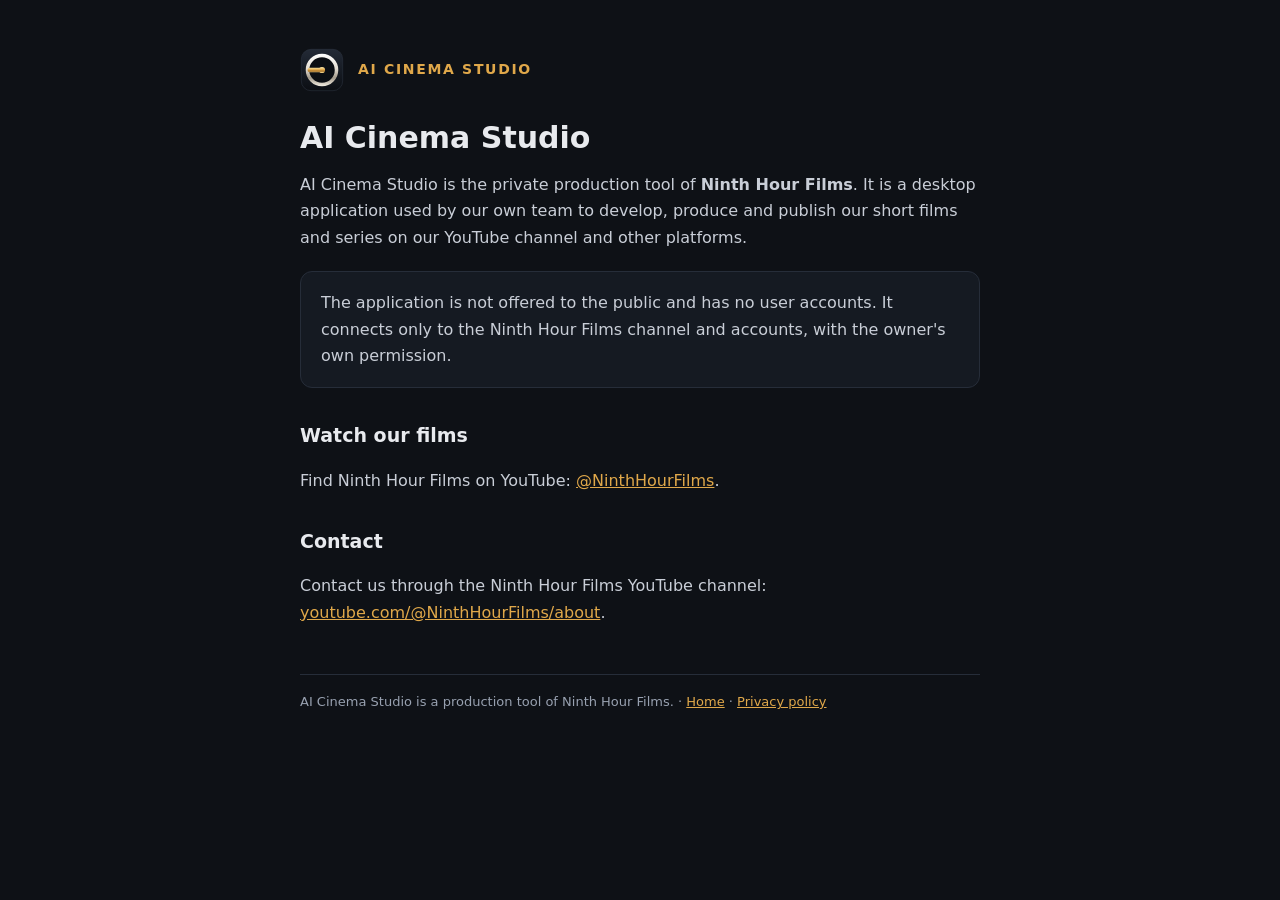
==== index.html @ 63616e98 "Create index.html" ====
<!doctype html><html lang="en"><head><meta charset="utf-8"><meta name="viewport" content="width=device-width,initial-scale=1"><title>AI Cinema Studio</title><link rel="stylesheet" href="style.css"></head><body><main><header><svg xmlns="http://www.w3.org/2000/svg" viewBox="0 0 100 100" width="44" height="44" aria-hidden="true"><defs>
<linearGradient id="t" x1="0" y1="0" x2="0" y2="1"><stop offset="0" stop-color="#232A36"/><stop offset="1" stop-color="#0B0E13"/></linearGradient>
<linearGradient id="s" gradientUnits="userSpaceOnUse" x1="0" y1="14" x2="0" y2="86"><stop offset="0" stop-color="#FFFFFF"/><stop offset=".45" stop-color="#E4DED3"/><stop offset=".75" stop-color="#A39A8B"/><stop offset="1" stop-color="#EFE9DE"/></linearGradient>
<linearGradient id="g" gradientUnits="userSpaceOnUse" x1="0" y1="45" x2="0" y2="55"><stop offset="0" stop-color="#F6DC98"/><stop offset=".45" stop-color="#E0A84A"/><stop offset=".78" stop-color="#A26C24"/><stop offset="1" stop-color="#EBC97E"/></linearGradient></defs>
<rect x="3" y="3" width="94" height="94" rx="22" fill="url(#t)" stroke="#2E3644" stroke-width="1.2"/><circle cx="50" cy="50" r="33" fill="#0B0E13" stroke="url(#s)" stroke-width="8"/><line x1="50" y1="50" x2="22" y2="50" stroke="url(#g)" stroke-width="10" stroke-linecap="round"/><circle cx="50" cy="50" r="7" fill="url(#g)"/></svg><span class="brand">AI CINEMA STUDIO</span></header><h1>AI Cinema Studio</h1>
<p>AI Cinema Studio is the private production tool of <b>Ninth Hour Films</b>. It is a desktop application used by our own team to develop, produce and publish our short films and series on our YouTube channel and other platforms.</p>
<div class="card"><p style="margin:0">The application is not offered to the public and has no user accounts. It connects only to the Ninth Hour Films channel and accounts, with the owner's own permission.</p></div>
<h2>Watch our films</h2>
<p>Find Ninth Hour Films on YouTube: <a href="https://www.youtube.com/@NinthHourFilms">@NinthHourFilms</a>.</p>
<h2>Contact</h2>
<p>Contact us through the Ninth Hour Films YouTube channel: <a href="https://www.youtube.com/@NinthHourFilms/about">youtube.com/@NinthHourFilms/about</a>.</p>
<footer>AI Cinema Studio is a production tool of Ninth Hour Films. · <a href="index.html">Home</a> · <a href="privacy.html">Privacy policy</a></footer></main></body></html>
---- style.css ----
:root{--bg:#0E1116;--surface:#151A22;--line:#262D39;--text:#E8EAEE;--muted:#98A1B0;--accent:#E0A84A;color-scheme:dark}
*{box-sizing:border-box}
body{margin:0;background:var(--bg);color:var(--text);font:400 16px/1.65 Inter,system-ui,-apple-system,"Segoe UI",sans-serif}
main{max-width:720px;margin:0 auto;padding:48px max(20px,env(safe-area-inset-left)) 64px}
header{display:flex;align-items:center;gap:14px;margin-bottom:28px}
header svg{flex:none}
.brand{font-weight:700;letter-spacing:.12em;color:var(--accent);font-size:14px}
h1{font-size:30px;line-height:1.2;margin:0 0 8px;font-weight:600}
h2{font-size:19px;margin:32px 0 8px;font-weight:600}
p,li{color:#C9CED7}
a{color:var(--accent)}
.muted{color:var(--muted);font-size:14px}
.card{background:var(--surface);border:1px solid var(--line);border-radius:12px;padding:18px 20px;margin-top:20px}
footer{margin-top:48px;color:var(--muted);font-size:13px;border-top:1px solid var(--line);padding-top:16px}
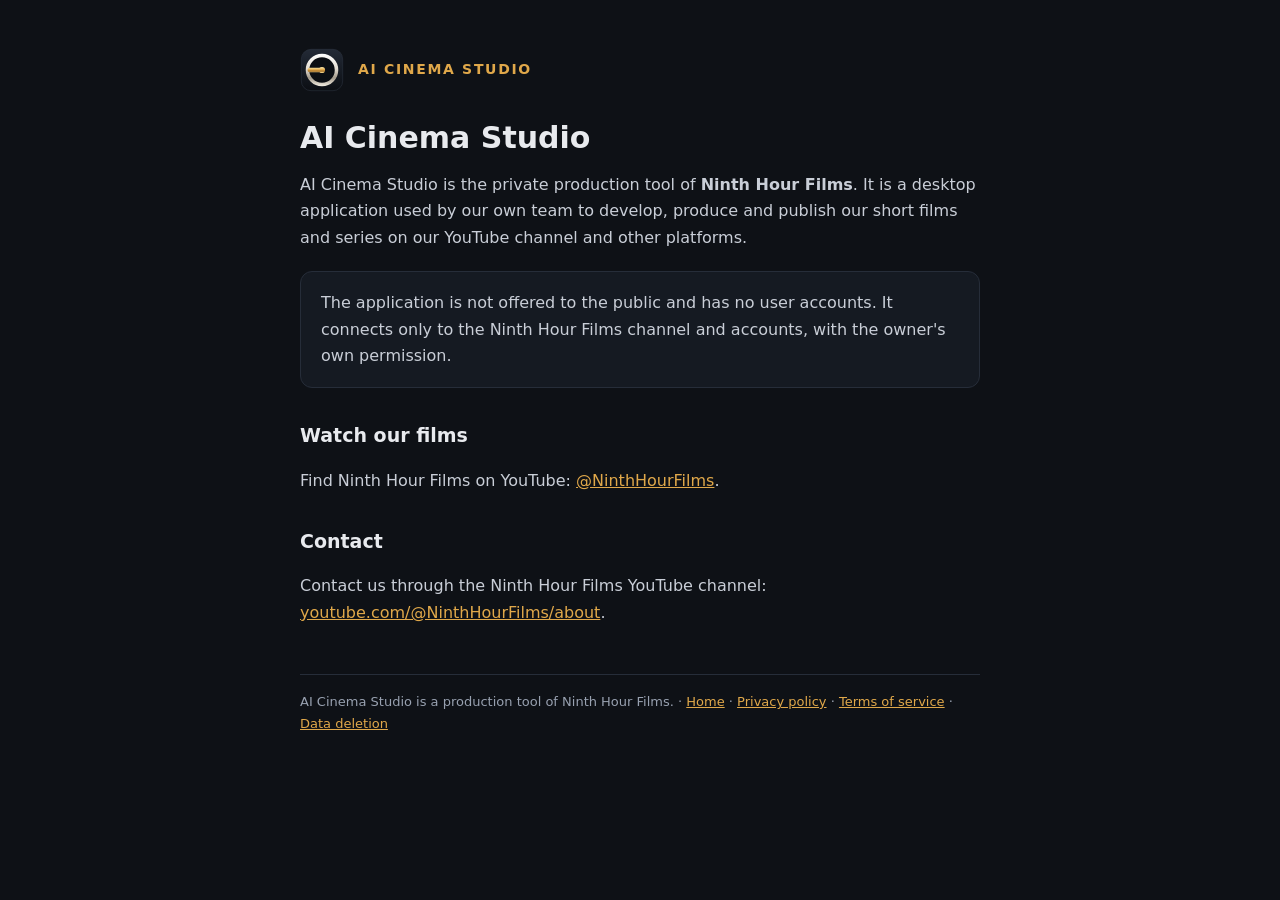
==== commit dd1be123: "Update index.html" ====
--- a/index.html
+++ b/index.html
@@ -9,4 +9,4 @@
 <p>Find Ninth Hour Films on YouTube: <a href="https://www.youtube.com/@NinthHourFilms">@NinthHourFilms</a>.</p>
 <h2>Contact</h2>
 <p>Contact us through the Ninth Hour Films YouTube channel: <a href="https://www.youtube.com/@NinthHourFilms/about">youtube.com/@NinthHourFilms/about</a>.</p>
-<footer>AI Cinema Studio is a production tool of Ninth Hour Films. · <a href="index.html">Home</a> · <a href="privacy.html">Privacy policy</a></footer></main></body></html>
+<footer>AI Cinema Studio is a production tool of Ninth Hour Films. · <a href="index.html">Home</a> · <a href="privacy.html">Privacy policy</a> · <a href="terms.html">Terms of service</a> · <a href="data-deletion.html">Data deletion</a></footer></main></body></html>
